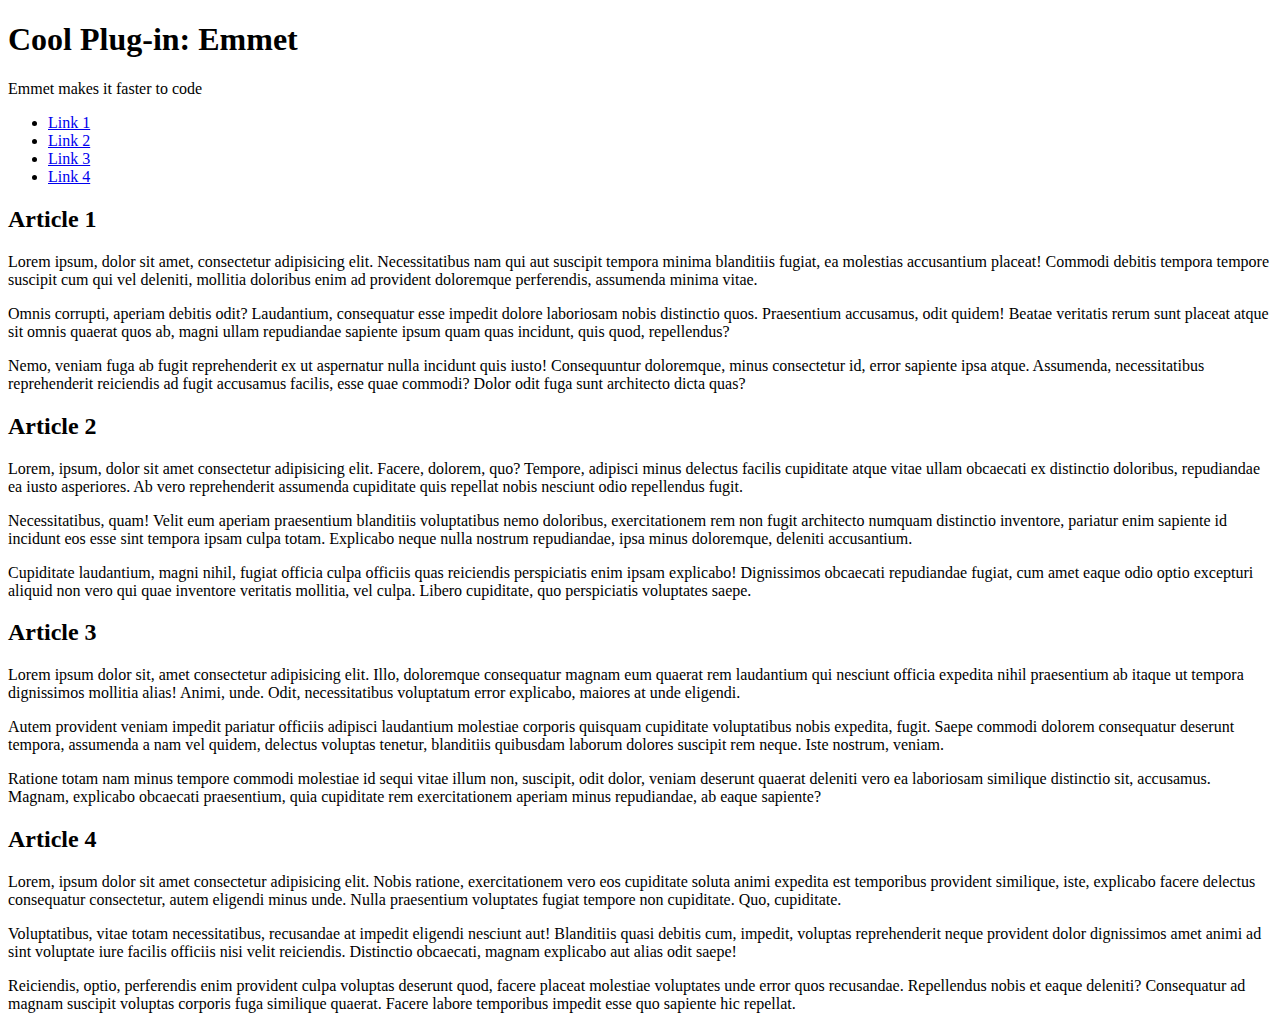
==== zhang.shuang/index.html @ 6b6ef806 "first commit" ====
<!DOCTYPE html>
<html lang="en">
<head>
	<meta charset="UTF-8">
	<meta name="viewport" content="width=device-width, initial-scale=1.0">
	<title>Shuang Zhang Design</title>
</head>
<body>

	<!-- header>h1+p -->
	<header>
		<h1>Cool Plug-in: Emmet</h1>
		<p>Emmet makes it faster to code</p>
	</header>
	
    <!-- nav.nav>ul>li*4>a[href=#article$]>{Link $} -->
    <nav class="nav">
	    <ul>
		    <li><a href="#article1">Link 1</a></li>
		    <li><a href="#article2">Link 2</a></li>
		    <li><a href="#article3">Link 3</a></li>
		    <li><a href="#article4">Link 4</a></li>
		</ul>
    </nav>

    <!-- div.container>article.article#article$*4>h2{Article $}+div.article-body>p*3>lorem40 -->
	<div class="container">
		<article class="article" id="article1">
			<h2>Article 1</h2>
			<div class="article-body">
				<p>Lorem ipsum, dolor sit amet, consectetur adipisicing elit. Necessitatibus nam qui aut suscipit tempora minima blanditiis fugiat, ea molestias accusantium placeat! Commodi debitis tempora tempore suscipit cum qui vel deleniti, mollitia doloribus enim ad provident doloremque perferendis, assumenda minima vitae.</p>
				<p>Omnis corrupti, aperiam debitis odit? Laudantium, consequatur esse impedit dolore laboriosam nobis distinctio quos. Praesentium accusamus, odit quidem! Beatae veritatis rerum sunt placeat atque sit omnis quaerat quos ab, magni ullam repudiandae sapiente ipsum quam quas incidunt, quis quod, repellendus?</p>
				<p>Nemo, veniam fuga ab fugit reprehenderit ex ut aspernatur nulla incidunt quis iusto! Consequuntur doloremque, minus consectetur id, error sapiente ipsa atque. Assumenda, necessitatibus reprehenderit reiciendis ad fugit accusamus facilis, esse quae commodi? Dolor odit fuga sunt architecto dicta quas?</p>
			</div>
		</article>
		<article class="article" id="article2">
			<h2>Article 2</h2>
			<div class="article-body">
				<p>Lorem, ipsum, dolor sit amet consectetur adipisicing elit. Facere, dolorem, quo? Tempore, adipisci minus delectus facilis cupiditate atque vitae ullam obcaecati ex distinctio doloribus, repudiandae ea iusto asperiores. Ab vero reprehenderit assumenda cupiditate quis repellat nobis nesciunt odio repellendus fugit.</p>
				<p>Necessitatibus, quam! Velit eum aperiam praesentium blanditiis voluptatibus nemo doloribus, exercitationem rem non fugit architecto numquam distinctio inventore, pariatur enim sapiente id incidunt eos esse sint tempora ipsam culpa totam. Explicabo neque nulla nostrum repudiandae, ipsa minus doloremque, deleniti accusantium.</p>
				<p>Cupiditate laudantium, magni nihil, fugiat officia culpa officiis quas reiciendis perspiciatis enim ipsam explicabo! Dignissimos obcaecati repudiandae fugiat, cum amet eaque odio optio excepturi aliquid non vero qui quae inventore veritatis mollitia, vel culpa. Libero cupiditate, quo perspiciatis voluptates saepe.</p>
			</div>
		</article>
		<article class="article" id="article3">
			<h2>Article 3</h2>
			<div class="article-body">
				<p>Lorem ipsum dolor sit, amet consectetur adipisicing elit. Illo, doloremque consequatur magnam eum quaerat rem laudantium qui nesciunt officia expedita nihil praesentium ab itaque ut tempora dignissimos mollitia alias! Animi, unde. Odit, necessitatibus voluptatum error explicabo, maiores at unde eligendi.</p>
				<p>Autem provident veniam impedit pariatur officiis adipisci laudantium molestiae corporis quisquam cupiditate voluptatibus nobis expedita, fugit. Saepe commodi dolorem consequatur deserunt tempora, assumenda a nam vel quidem, delectus voluptas tenetur, blanditiis quibusdam laborum dolores suscipit rem neque. Iste nostrum, veniam.</p>
				<p>Ratione totam nam minus tempore commodi molestiae id sequi vitae illum non, suscipit, odit dolor, veniam deserunt quaerat deleniti vero ea laboriosam similique distinctio sit, accusamus. Magnam, explicabo obcaecati praesentium, quia cupiditate rem exercitationem aperiam minus repudiandae, ab eaque sapiente?</p>
			</div>
		</article>
		<article class="article" id="article4">
			<h2>Article 4</h2>
			<div class="article-body">
				<p>Lorem, ipsum dolor sit amet consectetur adipisicing elit. Nobis ratione, exercitationem vero eos cupiditate soluta animi expedita est temporibus provident similique, iste, explicabo facere delectus consequatur consectetur, autem eligendi minus unde. Nulla praesentium voluptates fugiat tempore non cupiditate. Quo, cupiditate.</p>
				<p>Voluptatibus, vitae totam necessitatibus, recusandae at impedit eligendi nesciunt aut! Blanditiis quasi debitis cum, impedit, voluptas reprehenderit neque provident dolor dignissimos amet animi ad sint voluptate iure facilis officiis nisi velit reiciendis. Distinctio obcaecati, magnam explicabo aut alias odit saepe!</p>
				<p>Reiciendis, optio, perferendis enim provident culpa voluptas deserunt quod, facere placeat molestiae voluptates unde error quos recusandae. Repellendus nobis et eaque deleniti? Consequatur ad magnam suscipit voluptas corporis fuga similique quaerat. Facere labore temporibus impedit esse quo sapiente hic repellat.</p>
			</div>
		</article>
	</div>
</body>
</html>
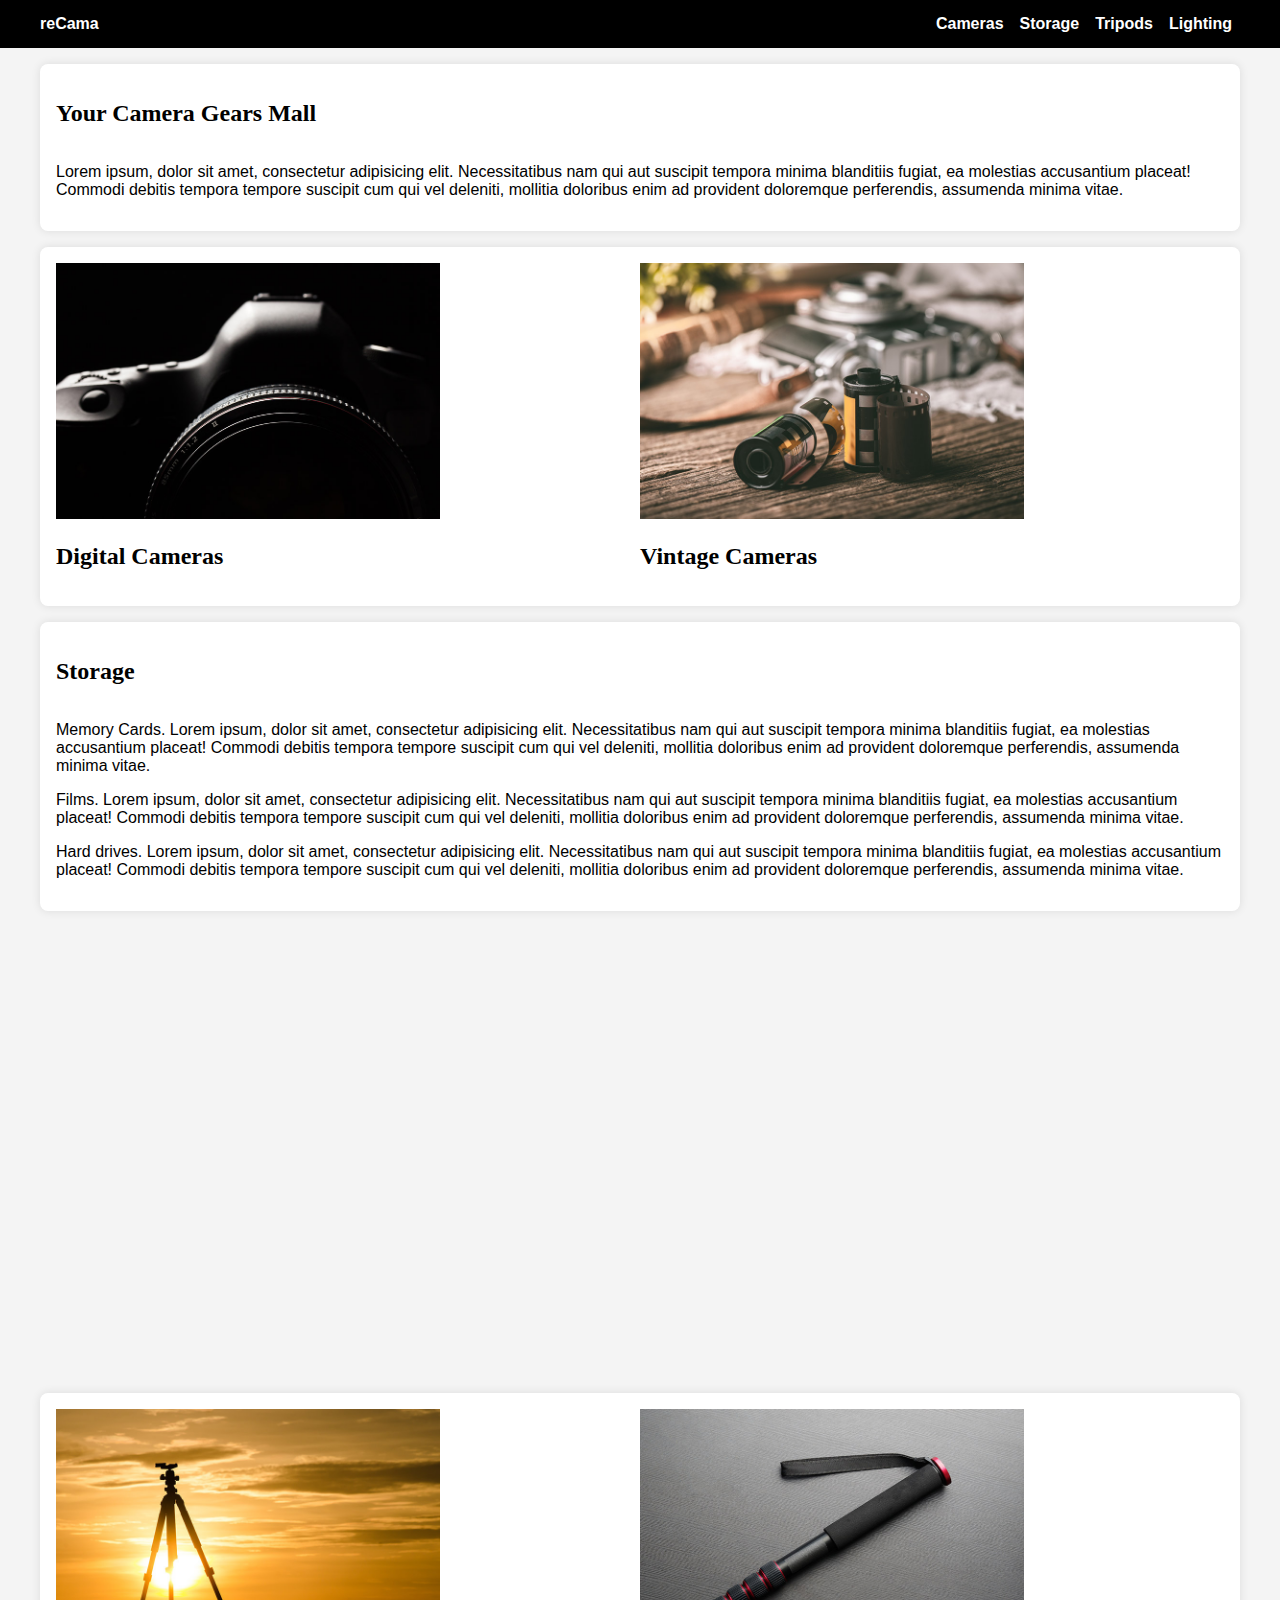
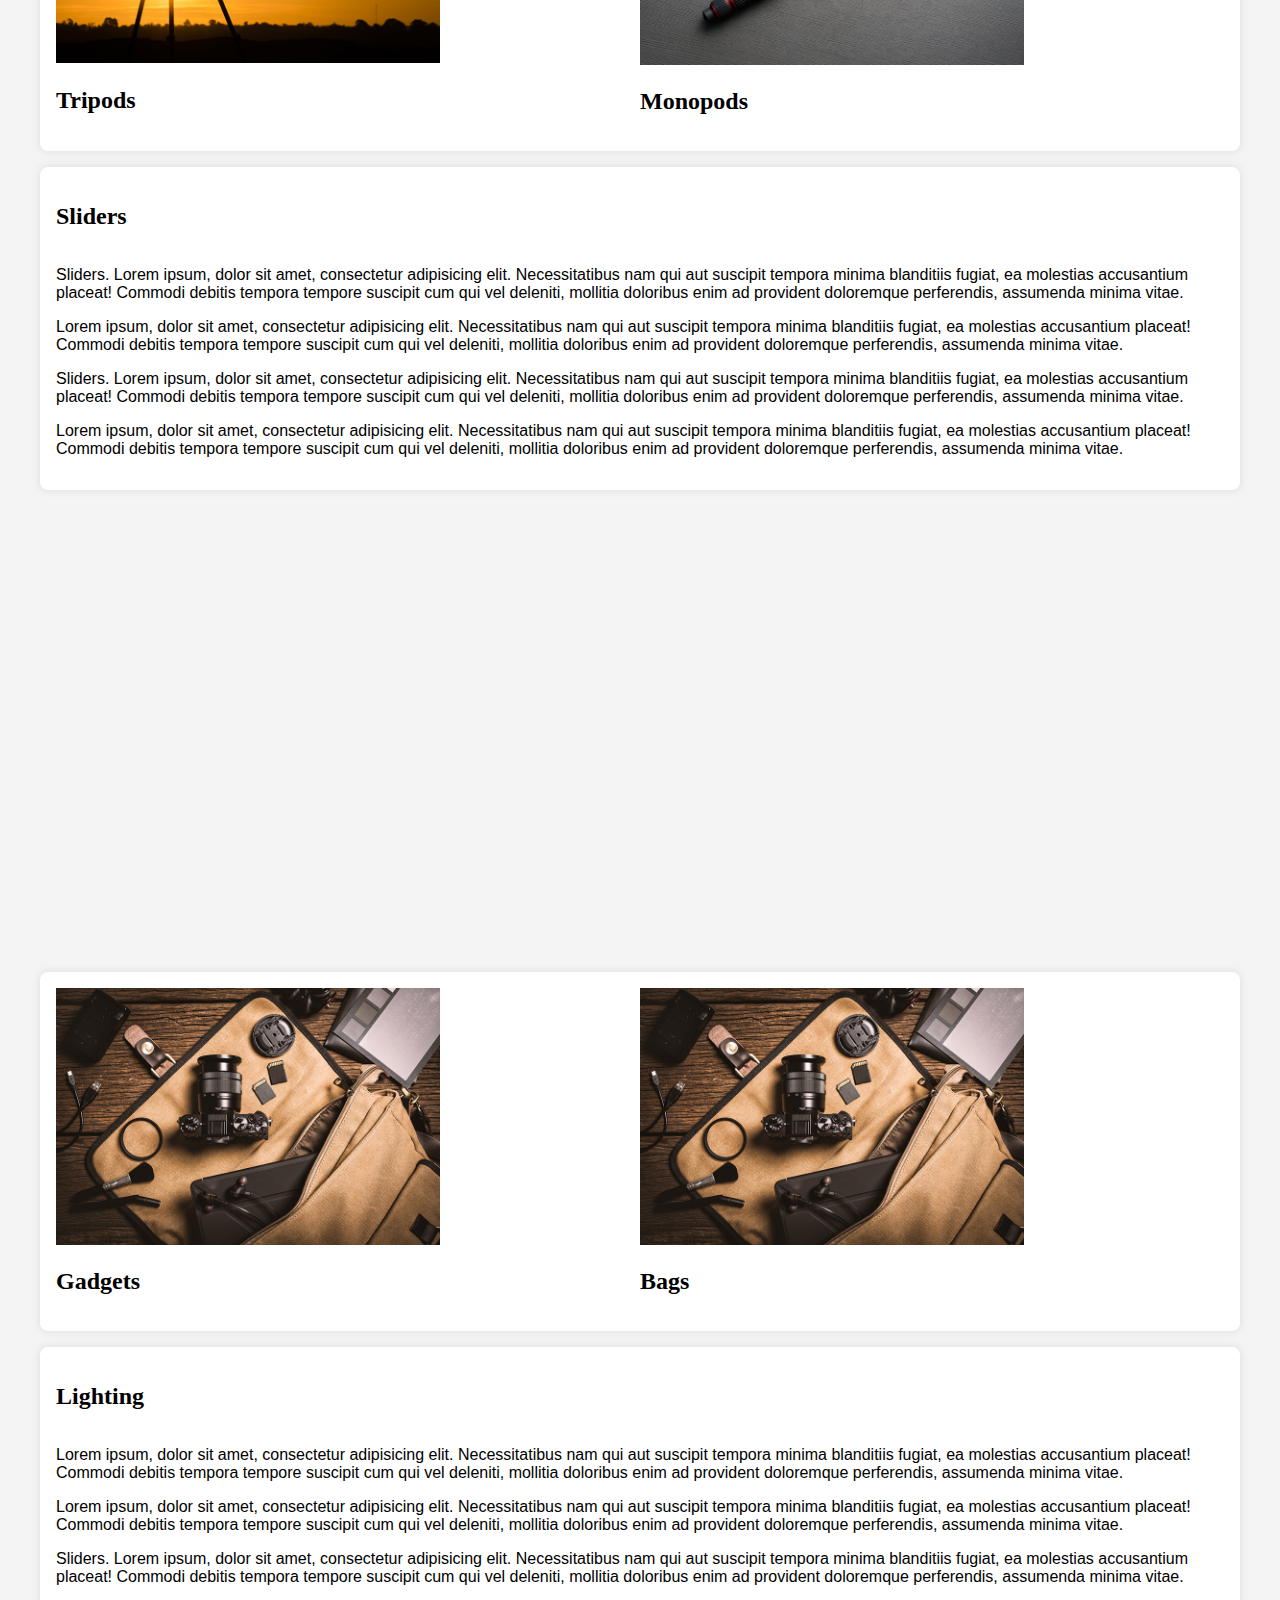
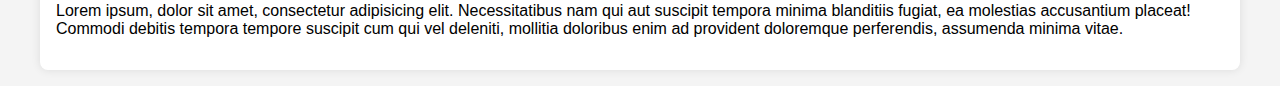
==== commit f5c8ce58: "assignment 02" ====
--- a/zhang.shuang/index.html
+++ b/zhang.shuang/index.html
@@ -3,60 +3,189 @@
 <head>
 	<meta charset="UTF-8">
 	<meta name="viewport" content="width=device-width, initial-scale=1.0">
-	<title>Shuang Zhang Design</title>
+	<title>Shuang's Store Landing</title>
+
+	<link rel="stylesheet" href="lib/css/styleguide.css">
+	<link rel="stylesheet" href="css/storetheme.css">
 </head>
+
 <body>
 
-	<!-- header>h1+p -->
-	<header>
-		<h1>Cool Plug-in: Emmet</h1>
-		<p>Emmet makes it faster to code</p>
+	<header class="navbar">
+		<div class="container display-flex">
+			<div class="flex-none">
+				<h1>reCama</h1>
+			</div>
+			<div class="flex-stretch"></div>
+
+		    <nav class="flex-none nav">
+			    <ul class="container display-flex">
+				    <li><a href="#article1">Cameras</a></li>
+				    <li><a href="#article2">Storage</a></li>
+				    <li><a href="#article4">Tripods</a></li>
+				    <li><a href="#article7">Lighting</a></li>
+				</ul>
+		    </nav>
+		</div>
 	</header>
-	
-    <!-- nav.nav>ul>li*4>a[href=#article$]>{Link $} -->
-    <nav class="nav">
-	    <ul>
-		    <li><a href="#article1">Link 1</a></li>
-		    <li><a href="#article2">Link 2</a></li>
-		    <li><a href="#article3">Link 3</a></li>
-		    <li><a href="#article4">Link 4</a></li>
-		</ul>
-    </nav>
 
-    <!-- div.container>article.article#article$*4>h2{Article $}+div.article-body>p*3>lorem40 -->
 	<div class="container">
-		<article class="article" id="article1">
-			<h2>Article 1</h2>
+		
+		<article class="article card soft" id="article1">
+			<div class="display-flex flex-align-center">
+				<div>
+					<h2>Your Camera Gears Mall</h2>
+				</div>
+				<div class="flex-none">
+					<small></small>
+				</div>
+			</div>
 			<div class="article-body">
 				<p>Lorem ipsum, dolor sit amet, consectetur adipisicing elit. Necessitatibus nam qui aut suscipit tempora minima blanditiis fugiat, ea molestias accusantium placeat! Commodi debitis tempora tempore suscipit cum qui vel deleniti, mollitia doloribus enim ad provident doloremque perferendis, assumenda minima vitae.</p>
-				<p>Omnis corrupti, aperiam debitis odit? Laudantium, consequatur esse impedit dolore laboriosam nobis distinctio quos. Praesentium accusamus, odit quidem! Beatae veritatis rerum sunt placeat atque sit omnis quaerat quos ab, magni ullam repudiandae sapiente ipsum quam quas incidunt, quis quod, repellendus?</p>
-				<p>Nemo, veniam fuga ab fugit reprehenderit ex ut aspernatur nulla incidunt quis iusto! Consequuntur doloremque, minus consectetur id, error sapiente ipsa atque. Assumenda, necessitatibus reprehenderit reiciendis ad fugit accusamus facilis, esse quae commodi? Dolor odit fuga sunt architecto dicta quas?</p>
-			</div>
-		</article>
-		<article class="article" id="article2">
-			<h2>Article 2</h2>
-			<div class="article-body">
-				<p>Lorem, ipsum, dolor sit amet consectetur adipisicing elit. Facere, dolorem, quo? Tempore, adipisci minus delectus facilis cupiditate atque vitae ullam obcaecati ex distinctio doloribus, repudiandae ea iusto asperiores. Ab vero reprehenderit assumenda cupiditate quis repellat nobis nesciunt odio repellendus fugit.</p>
-				<p>Necessitatibus, quam! Velit eum aperiam praesentium blanditiis voluptatibus nemo doloribus, exercitationem rem non fugit architecto numquam distinctio inventore, pariatur enim sapiente id incidunt eos esse sint tempora ipsam culpa totam. Explicabo neque nulla nostrum repudiandae, ipsa minus doloremque, deleniti accusantium.</p>
-				<p>Cupiditate laudantium, magni nihil, fugiat officia culpa officiis quas reiciendis perspiciatis enim ipsam explicabo! Dignissimos obcaecati repudiandae fugiat, cum amet eaque odio optio excepturi aliquid non vero qui quae inventore veritatis mollitia, vel culpa. Libero cupiditate, quo perspiciatis voluptates saepe.</p>
-			</div>
-		</article>
-		<article class="article" id="article3">
-			<h2>Article 3</h2>
-			<div class="article-body">
-				<p>Lorem ipsum dolor sit, amet consectetur adipisicing elit. Illo, doloremque consequatur magnam eum quaerat rem laudantium qui nesciunt officia expedita nihil praesentium ab itaque ut tempora dignissimos mollitia alias! Animi, unde. Odit, necessitatibus voluptatum error explicabo, maiores at unde eligendi.</p>
-				<p>Autem provident veniam impedit pariatur officiis adipisci laudantium molestiae corporis quisquam cupiditate voluptatibus nobis expedita, fugit. Saepe commodi dolorem consequatur deserunt tempora, assumenda a nam vel quidem, delectus voluptas tenetur, blanditiis quibusdam laborum dolores suscipit rem neque. Iste nostrum, veniam.</p>
-				<p>Ratione totam nam minus tempore commodi molestiae id sequi vitae illum non, suscipit, odit dolor, veniam deserunt quaerat deleniti vero ea laboriosam similique distinctio sit, accusamus. Magnam, explicabo obcaecati praesentium, quia cupiditate rem exercitationem aperiam minus repudiandae, ab eaque sapiente?</p>
-			</div>
-		</article>
-		<article class="article" id="article4">
-			<h2>Article 4</h2>
-			<div class="article-body">
-				<p>Lorem, ipsum dolor sit amet consectetur adipisicing elit. Nobis ratione, exercitationem vero eos cupiditate soluta animi expedita est temporibus provident similique, iste, explicabo facere delectus consequatur consectetur, autem eligendi minus unde. Nulla praesentium voluptates fugiat tempore non cupiditate. Quo, cupiditate.</p>
-				<p>Voluptatibus, vitae totam necessitatibus, recusandae at impedit eligendi nesciunt aut! Blanditiis quasi debitis cum, impedit, voluptas reprehenderit neque provident dolor dignissimos amet animi ad sint voluptate iure facilis officiis nisi velit reiciendis. Distinctio obcaecati, magnam explicabo aut alias odit saepe!</p>
-				<p>Reiciendis, optio, perferendis enim provident culpa voluptas deserunt quod, facere placeat molestiae voluptates unde error quos recusandae. Repellendus nobis et eaque deleniti? Consequatur ad magnam suscipit voluptas corporis fuga similique quaerat. Facere labore temporibus impedit esse quo sapiente hic repellat.</p>
 			</div>
 		</article>
 	</div>
+
+	<div class="container">
+
+		<article class="article card soft column" id="article2">
+			<div class="row">
+				<div class="column">
+					<div class="display-flex flex-align-center">
+						<div>
+							<img class="mediumimg" src="img/camera01small.jpg">
+							<h2>Digital Cameras</h2>
+						</div>
+						<div class="flex-none">
+							<small></small>
+						</div>
+					</div>
+				</div>
+
+				<div class="column">
+					<div class="display-flex flex-align-center">
+						<div>
+							<img class="mediumimg" src="img/camera02small.jpg">
+							<h2>Vintage Cameras</h2>
+						</div>
+						<div class="flex-none">
+							<small></small>
+						</div>
+					</div>
+				</div>
+		</article>
+
+
+		<article class="article card soft" id="article3">
+			<div class="display-flex flex-align-center">
+				<div>
+					<h2>Storage</h2>
+				</div>
+			</div>
+			<div class="article-body">
+				<p>Memory Cards. Lorem ipsum, dolor sit amet, consectetur adipisicing elit. Necessitatibus nam qui aut suscipit tempora minima blanditiis fugiat, ea molestias accusantium placeat! Commodi debitis tempora tempore suscipit cum qui vel deleniti, mollitia doloribus enim ad provident doloremque perferendis, assumenda minima vitae.</p>
+				<p>Films. Lorem ipsum, dolor sit amet, consectetur adipisicing elit. Necessitatibus nam qui aut suscipit tempora minima blanditiis fugiat, ea molestias accusantium placeat! Commodi debitis tempora tempore suscipit cum qui vel deleniti, mollitia doloribus enim ad provident doloremque perferendis, assumenda minima vitae.</p>
+				<p>Hard drives. Lorem ipsum, dolor sit amet, consectetur adipisicing elit. Necessitatibus nam qui aut suscipit tempora minima blanditiis fugiat, ea molestias accusantium placeat! Commodi debitis tempora tempore suscipit cum qui vel deleniti, mollitia doloribus enim ad provident doloremque perferendis, assumenda minima vitae.</p>
+			</div>
+		</article>
+	</div>
+
+	<div class="view-window" style="background-image: url('img/50percentoff.jpg')">
+	</div>
+
+	<div class="container">
+
+		<article class="article card soft column" id="article4">
+			<div class="row">
+				<div class="column">
+					<div class="display-flex flex-align-center">
+						<div>
+							<img class="mediumimg" src="img/tripod01small.jpg">
+							<h2>Tripods</h2>
+						</div>
+						<div class="flex-none">
+							<small></small>
+						</div>
+					</div>
+				</div>
+
+				<div class="column">
+					<div class="display-flex flex-align-center">
+						<div>
+							<img class="mediumimg" src="img/monopod01small.jpg">
+							<h2> Monopods</h2>
+						</div>
+						<div class="flex-none">
+							<small></small>
+						</div>
+					</div>
+				</div>
+		</article>
+
+
+		<article class="article card soft" id="article5">
+			<div class="display-flex flex-align-center">
+				<div>
+					<h2>Sliders</h2>
+				</div>
+			</div>
+			<div class="article-body">
+				<p>Sliders. Lorem ipsum, dolor sit amet, consectetur adipisicing elit. Necessitatibus nam qui aut suscipit tempora minima blanditiis fugiat, ea molestias accusantium placeat! Commodi debitis tempora tempore suscipit cum qui vel deleniti, mollitia doloribus enim ad provident doloremque perferendis, assumenda minima vitae.</p>
+				<p>Lorem ipsum, dolor sit amet, consectetur adipisicing elit. Necessitatibus nam qui aut suscipit tempora minima blanditiis fugiat, ea molestias accusantium placeat! Commodi debitis tempora tempore suscipit cum qui vel deleniti, mollitia doloribus enim ad provident doloremque perferendis, assumenda minima vitae.</p>
+				<p>Sliders. Lorem ipsum, dolor sit amet, consectetur adipisicing elit. Necessitatibus nam qui aut suscipit tempora minima blanditiis fugiat, ea molestias accusantium placeat! Commodi debitis tempora tempore suscipit cum qui vel deleniti, mollitia doloribus enim ad provident doloremque perferendis, assumenda minima vitae.</p>
+				<p>Lorem ipsum, dolor sit amet, consectetur adipisicing elit. Necessitatibus nam qui aut suscipit tempora minima blanditiis fugiat, ea molestias accusantium placeat! Commodi debitis tempora tempore suscipit cum qui vel deleniti, mollitia doloribus enim ad provident doloremque perferendis, assumenda minima vitae.</p>
+			</div>
+		</article>
+	</div>
+
+	<div class="view-window" style="background-image: url('img/lens01-logo.jpg')">
+	</div>
+
+		<div class="container">
+
+		<article class="article card soft column" id="article6">
+			<div class="row">
+				<div class="column">
+					<div class="display-flex flex-align-center">
+						<div>
+							<img class="mediumimg" src="img/gadget01small.jpg">
+							<h2>Gadgets</h2>
+						</div>
+						<div class="flex-none">
+							<small></small>
+						</div>
+					</div>
+				</div>
+
+				<div class="column">
+					<div class="display-flex flex-align-center">
+						<div>
+							<img class="mediumimg" src="img/gadget01small.jpg">
+							<h2>Bags</h2>
+						</div>
+						<div class="flex-none">
+							<small></small>
+						</div>
+					</div>
+				</div>
+		</article>
+
+
+		<article class="article card soft" id="article7">
+			<div class="display-flex flex-align-center">
+				<div>
+					<h2>Lighting</h2>
+				</div>
+			</div>
+			<div class="article-body">
+				<p>Lorem ipsum, dolor sit amet, consectetur adipisicing elit. Necessitatibus nam qui aut suscipit tempora minima blanditiis fugiat, ea molestias accusantium placeat! Commodi debitis tempora tempore suscipit cum qui vel deleniti, mollitia doloribus enim ad provident doloremque perferendis, assumenda minima vitae.</p>
+				<p>Lorem ipsum, dolor sit amet, consectetur adipisicing elit. Necessitatibus nam qui aut suscipit tempora minima blanditiis fugiat, ea molestias accusantium placeat! Commodi debitis tempora tempore suscipit cum qui vel deleniti, mollitia doloribus enim ad provident doloremque perferendis, assumenda minima vitae.</p>
+				<p>Sliders. Lorem ipsum, dolor sit amet, consectetur adipisicing elit. Necessitatibus nam qui aut suscipit tempora minima blanditiis fugiat, ea molestias accusantium placeat! Commodi debitis tempora tempore suscipit cum qui vel deleniti, mollitia doloribus enim ad provident doloremque perferendis, assumenda minima vitae.</p>
+				<p>Lorem ipsum, dolor sit amet, consectetur adipisicing elit. Necessitatibus nam qui aut suscipit tempora minima blanditiis fugiat, ea molestias accusantium placeat! Commodi debitis tempora tempore suscipit cum qui vel deleniti, mollitia doloribus enim ad provident doloremque perferendis, assumenda minima vitae.</p>
+			</div>
+		</article>
+	</div>
+
 </body>
+
 </html>--- a/zhang.shuang/lib/css/styleguide.css
+++ b/zhang.shuang/lib/css/styleguide.css
@@ -0,0 +1,157 @@
+/* CSS Reset */
+
+*, *::after, *::before {
+	box-sizing: border-box;
+}
+
+:root {
+	--color-neutral-light:#eee;
+	--color-neutral-medium:#999;
+	--color-neutral-dark:black;
+
+	--color-black:#000;
+	--color-white:#fff;
+
+	--header-height:3rem;
+	--spacing::1rem;
+
+	--font-serif: Georgia, "Times New Roman", serif;
+	--font-sans: Helvetica, Arial, sans-serif;
+}
+
+body {
+	margin: 0;
+	font-size: 100%;
+	font-family: Helvetica, Arial, sans-serif;
+}
+
+h1,
+h2,
+h3,
+h4,
+h5,
+h6 {
+	font-family: var(--font-serif);
+}
+
+a {
+	color: inherit;
+	font-weight: bold;
+	text-decoration:none;
+}
+
+a:hover {
+	text-decoration: underline;
+}
+
+
+/* LAYOUT CLASSES */
+
+.container {
+	max-width: 1200px;
+	margin-right: auto;
+	margin-left: auto;
+}
+
+.display-flex {display: flex;}
+.display-inline-flex {display: inline-flex;}
+.display-block {display: block;}
+.display-inline-block {display: inline-block;}
+
+.flex-stretch { flex: 1 1 auto; }
+.flex-none { flex: none; }
+
+.flex-align-center { align-items:center; }
+.felx-justify-center { justify-content:center; }
+
+
+/* COMPONENT CLASSES */
+
+.nav ul {
+	list-style-type: none;
+	margin-top: 0;
+	margin-bottom: 0;
+	padding-left: 0;
+}
+
+.navbar {
+	background-color: var(--color-neutral-dark);
+	color: var(--color-white);
+	line-height: var(--header-height);
+
+}
+
+.navbar h1 {
+	font-size: 1em;
+	margin: 0;
+	font-family: var(--font-sans);
+}
+
+.navbar a {
+	padding: 0 0.5em;
+}
+
+
+
+/* Card */
+
+.card {
+	background-color: var(--color-white);
+	box-shadow: 0 0 10px rgba(0,0,0,0.1);
+	margin-top: 1em;
+	margin-bottom: 1em;
+	padding: 1em;
+
+	overflow: hidden;
+	position: relative;
+}
+
+.card.soft {
+	border-radius: 0.5em;
+	box-shadow: 0 0 10px rgba(0, 0, 0, 0.1);
+}
+
+.card.hard {
+	border-radius: 0.3em;
+	border: 1px solid var(--color-neutral-medium);
+}
+
+.card.dark {
+	background-color: var(--color-neutral-dark);
+	color: var(--color-neutral-light);
+}
+
+.card.medium {
+	background-color: var(--color-neutral-medium);
+}
+
+.card.flat {
+	padding: 0;
+}
+
+.cardimage {
+	padding: auto;
+	padding-top: 2em;
+}
+
+.row {
+  display: flex;
+}
+
+.column {
+  flex: 50%;
+}
+
+
+/* VIEWWINDOW COMPONENT */
+
+
+.view-window {
+	height: 50vh;
+	position: relative;
+	overflow: hidden;
+	background-size: cover;
+	background-position: center;
+	background-attachment: fixed;
+
+}--- a/zhang.shuang/css/storetheme.css
+++ b/zhang.shuang/css/storetheme.css
@@ -0,0 +1,14 @@
+
+:root {
+	--color-offwhite: #f4f4f4;
+
+}
+
+body {
+	background-color: var(--color-offwhite);
+
+}
+
+.mediumimg {
+	max-width: 30vw;
+}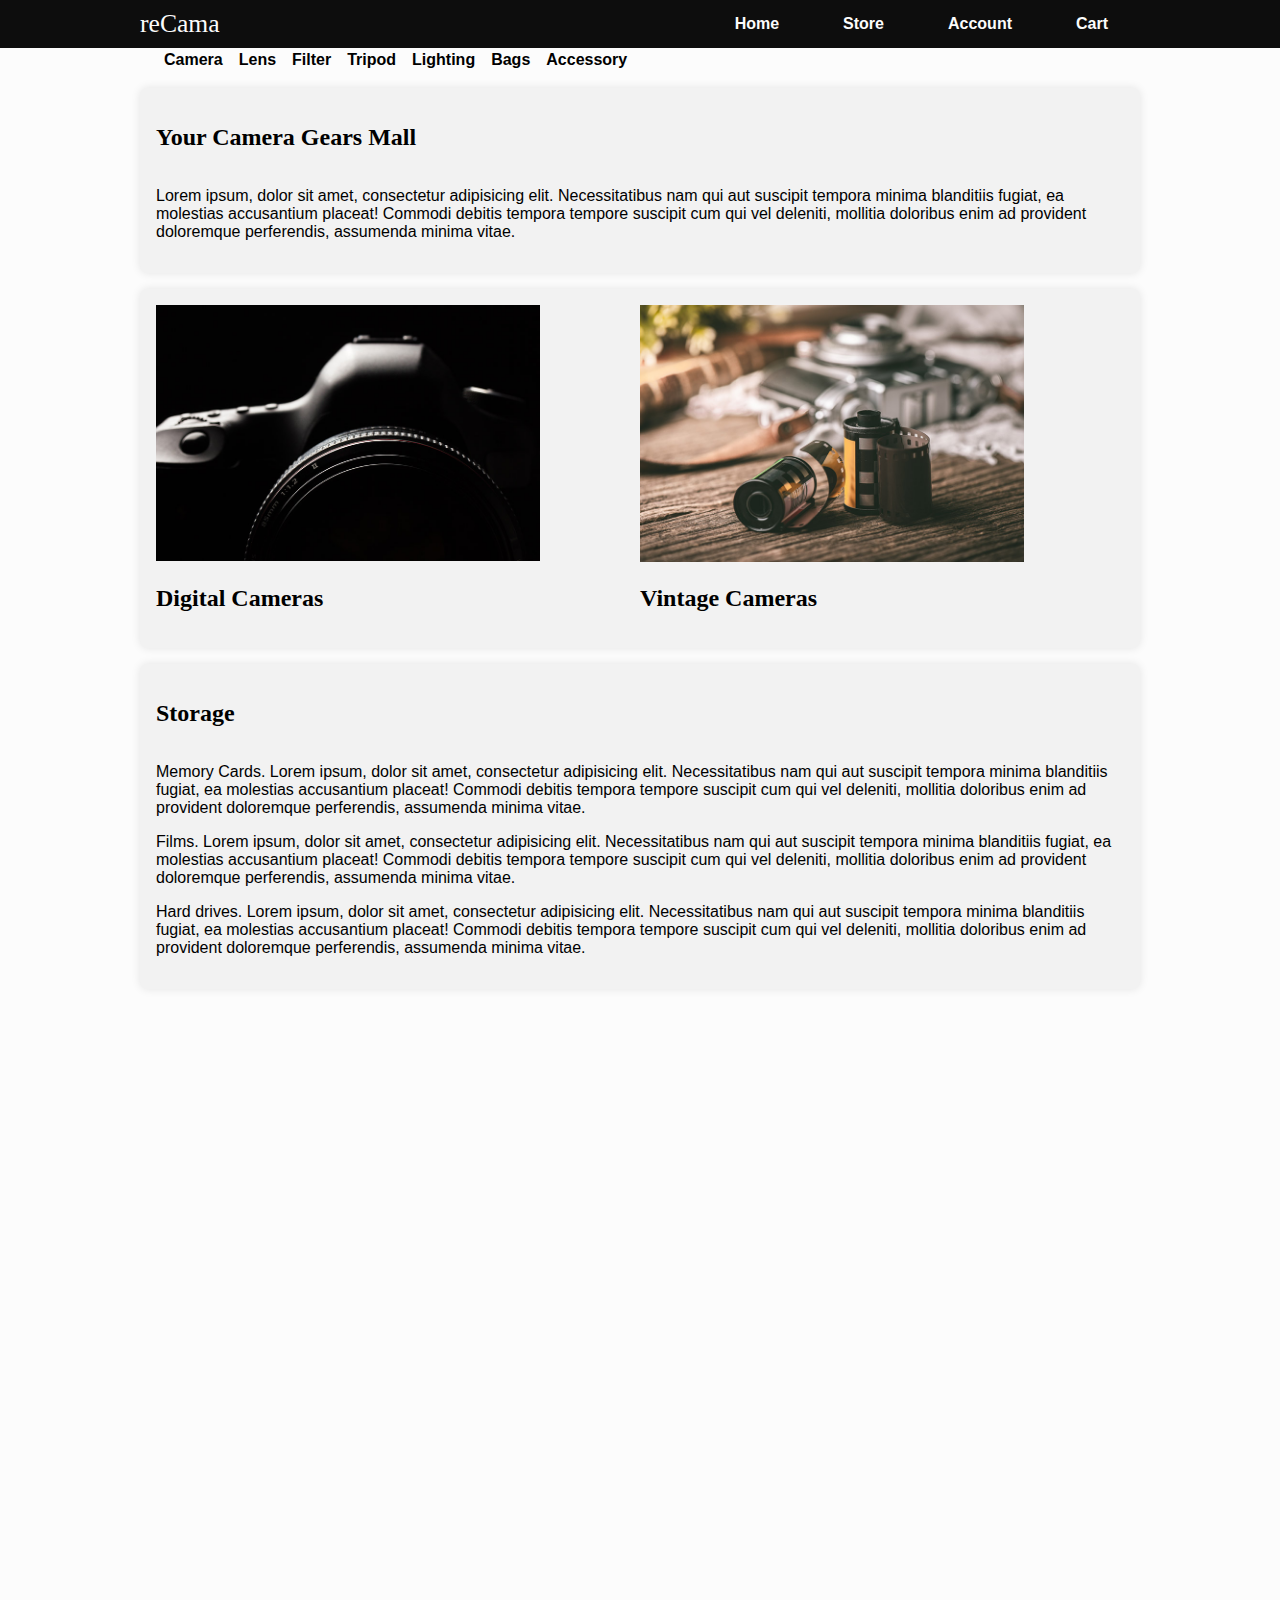
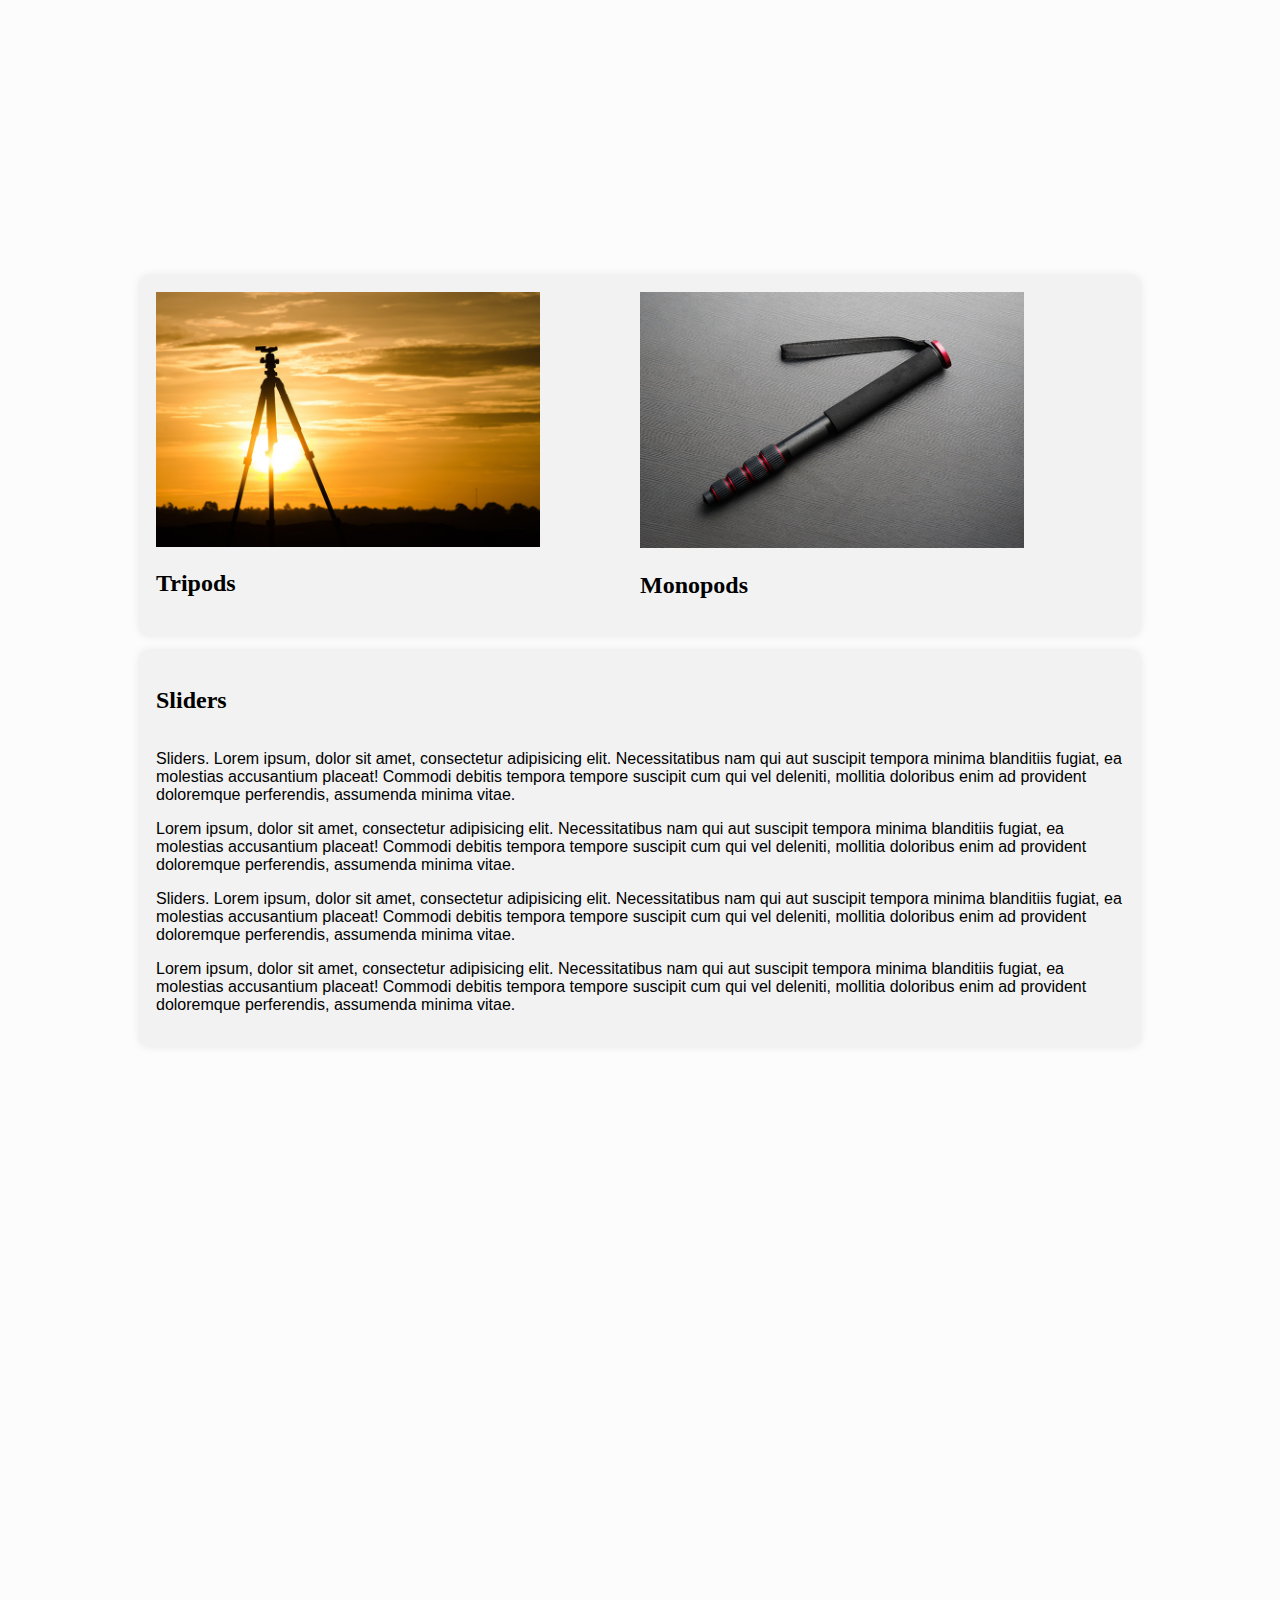
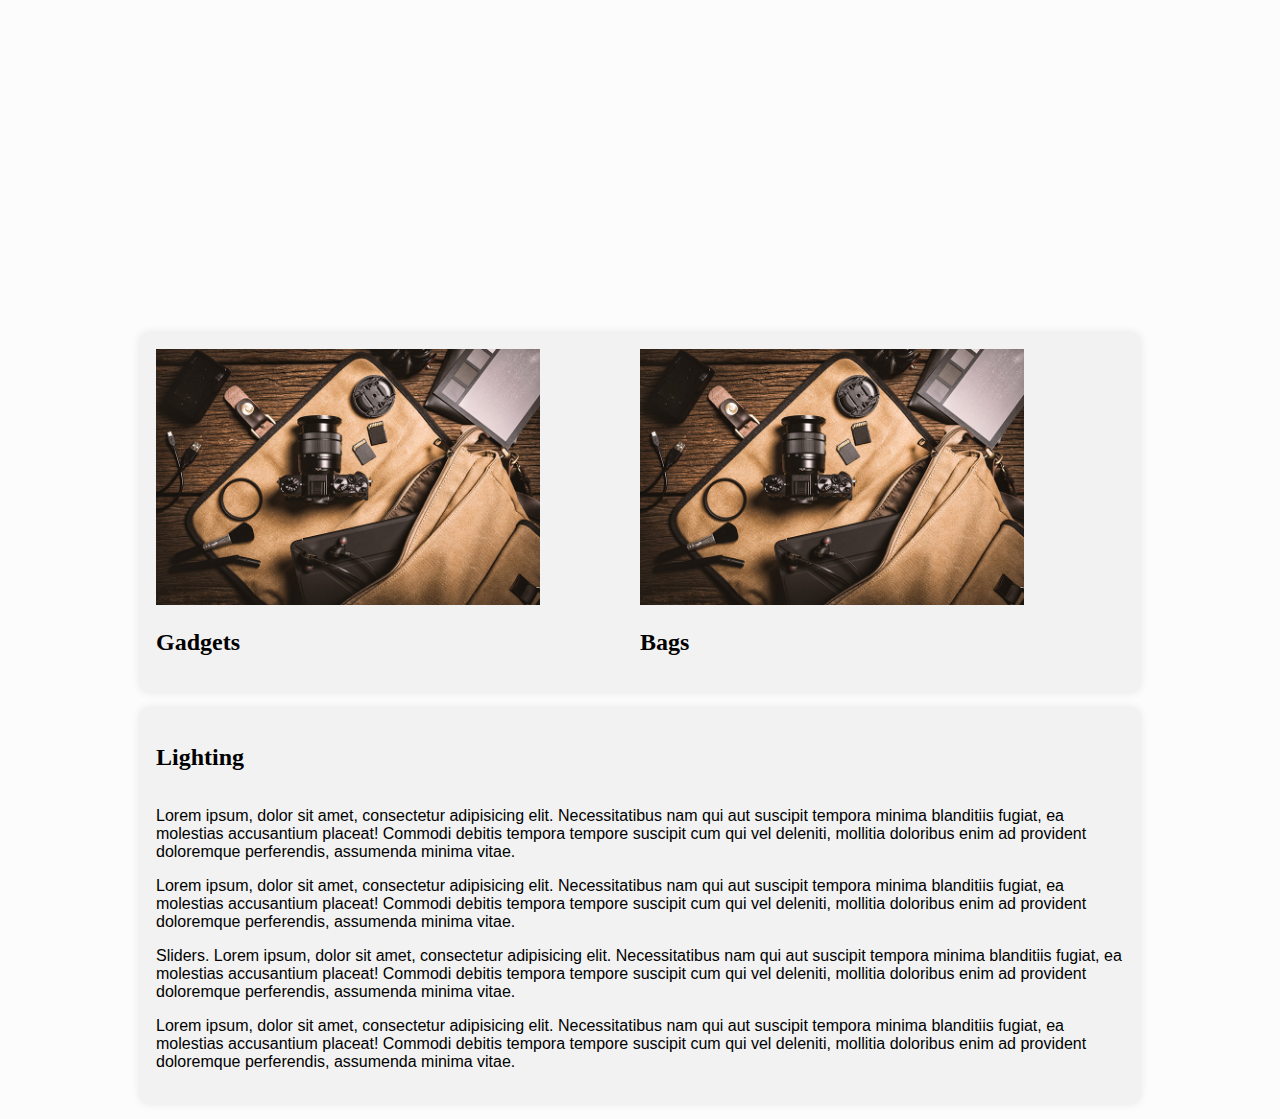
==== commit db3f03c9: "M10 Learn and Practice" ====
--- a/zhang.shuang/index.html
+++ b/zhang.shuang/index.html
@@ -3,30 +3,47 @@
 <head>
 	<meta charset="UTF-8">
 	<meta name="viewport" content="width=device-width, initial-scale=1.0">
-	<title>Shuang's Store Landing</title>
+	<title>SZ HTML Landing</title>
 
 	<link rel="stylesheet" href="lib/css/styleguide.css">
+	<link rel="stylesheet" href="lib/css/gridsystem.css">
 	<link rel="stylesheet" href="css/storetheme.css">
 </head>
 
 <body>
 
-	<header class="navbar">
+	<header>
+		<div class="navbar">
+			<div class="container display-flex">
+				<div class="flex-none">
+					<h1>reCama</h1>
+				</div>
+				<div class="flex-stretch"></div>
+
+			    <nav class="flex-none nav">
+				    <ul class="container display-flex">
+					    <li><a href="#">Home</a></li>
+					    <li><a href="#">Store</a></li>
+					    <li><a href="#">Account</a></li>
+					    <li><a href="#">Cart</a></li>
+					</ul>
+			    </nav>
+			</div>
+		</div>
 		<div class="container display-flex">
-			<div class="flex-none">
-				<h1>reCama</h1>
-			</div>
-			<div class="flex-stretch"></div>
-
-		    <nav class="flex-none nav">
+			<nav class="flexjustify nav">
 			    <ul class="container display-flex">
-				    <li><a href="#article1">Cameras</a></li>
-				    <li><a href="#article2">Storage</a></li>
-				    <li><a href="#article4">Tripods</a></li>
+				    <li><a href="#article1">Camera</a></li>
+				    <li><a href="#article2">Lens</a></li>
+				    <li><a href="#article4">Filter</a></li>
+				    <li><a href="#article4">Tripod</a></li>
 				    <li><a href="#article7">Lighting</a></li>
+				    <li><a href="#article7">Bags</a></li>
+				    <li><a href="#article7">Accessory</a></li>
 				</ul>
 		    </nav>
 		</div>
+
 	</header>
 
 	<div class="container">
@@ -90,7 +107,7 @@
 		</article>
 	</div>
 
-	<div class="view-window" style="background-image: url('img/50percentoff.jpg')">
+	<div class="view-window" style="background-image: url('img/camera03.jpeg')">
 	</div>
 
 	<div class="container">
--- a/zhang.shuang/lib/css/styleguide.css
+++ b/zhang.shuang/lib/css/styleguide.css
@@ -1,28 +1,56 @@
-/* CSS Reset */
-
+/* CSS RESET */
 *, *::after, *::before {
 	box-sizing: border-box;
 }
 
 :root {
-	--color-neutral-light:#eee;
-	--color-neutral-medium:#999;
-	--color-neutral-dark:black;
-
-	--color-black:#000;
-	--color-white:#fff;
-
-	--header-height:3rem;
+	--color-white: #FCFCFC;
+	--color-black: #0D0D0D;
+
+	--color-neutral-light: #F2F2F2;
+	--color-neutral-medium: #D3D3D3;
+	--color-neutral-dark: #8C8C8C;
+
+	--color-main-light: #A4D8FF;
+	--color-main-medium: #2997FF;
+  --color-main-dark: #005BB5;
+
+	--color-secondary-light: #FFE5B4;
+	--color-secondary-medium: #FFD700;
+	--color-secondary-dark: #D6A700;
+
+	--color-accent-light: #FFB3B3;
+	--color-accent-medium: #D32F2F;
+	--color-accent-dark: #A00000;
+
+	--header-height: 3rem;
 	--spacing::1rem;
 
-	--font-serif: Georgia, "Times New Roman", serif;
-	--font-sans: Helvetica, Arial, sans-serif;
+	--font-serif: Didot, Georgia, serif;
+	--font-sans: "Proxima Nova", Arial, sans-serif;
 }
 
 body {
 	margin: 0;
 	font-size: 100%;
 	font-family: Helvetica, Arial, sans-serif;
+}
+
+header {
+/*	position: fixed;*/
+	top: 0;
+	padding-top: 0;
+	width: 100%;
+/*  z-index: 1000;*/
+}
+
+header. nav {
+	text-align: end;
+}
+
+main {
+	background-color: var(--color-neutral-light);
+	padding: 5em 0;
 }
 
 h1,
@@ -45,10 +73,11 @@
 }
 
 
+
 /* LAYOUT CLASSES */
 
 .container {
-	max-width: 1200px;
+	max-width: 1000px;
 	margin-right: auto;
 	margin-left: auto;
 }
@@ -62,41 +91,229 @@
 .flex-none { flex: none; }
 
 .flex-align-center { align-items:center; }
-.felx-justify-center { justify-content:center; }
-
+.flex-justify-center { justify-content:center; }
+
+
+
+/* SMALL CLASSES */
+
+.media-image {
+	max-width: 100%;
+	vertical-align: text-bottom;
+}
+
+.hidden {
+	display: none;
+}
+
+
+
+/* TYPOGRAPHY CLASSES */
+
+.text-color-1 {
+	color: var(--color-white);
+}
+
+.text-color-2 {
+	color: var(--color-black);
+}
+
+.text-color-3 {
+	color: var(--color-neutral-light);
+}
+
+.text-color-4 {
+	color: var(--color-neutral-medium);
+}
+
+.text-color-5 {
+	color: var(--color-neutral-dark);
+}
+
+.text-color-6 {
+	color: var(--color-main-light);
+}
+
+.text-color-7 {
+	color: var(--color-main-medium);
+}
+
+.text-color-8 {
+	color: var(--color-main-dark);
+}
+
+.text-color-9 {
+	color: var(--color-secondary-light);
+}
+
+.text-color-10 {
+	color: var(--color-secondary-medium);
+}
+
+.text-color-11 {
+	color: var(--color-secondary-dark);
+}
+
+.text-color-12 {
+	color: var(--color-accent-light);
+}
+
+.text-color-13 {
+	color: var(--color-accent-medium);
+}
+
+.text-color-14 {
+	color: var(--color-accent-dark);
+}
+
+.indent-1 {
+	padding-left: 1.25em;
+}
+
+.leading-1 {
+	inline-height: 120%;
+}
+
+.kerning-1 {
+	letter-spacing: -0.6px;
+}
 
 /* COMPONENT CLASSES */
-
 .nav ul {
 	list-style-type: none;
 	margin-top: 0;
 	margin-bottom: 0;
-	padding-left: 0;
-}
+	padding-left: 1em;
+
+}
+
+.nav a {
+	display: block;
+	padding: 0.2em 0.5em;
+}
+
+.nav a:hover {
+	background-color: var(--color-white);
+	color: var(--color-main-medium);
+	text-decoration: none;
+	font-size: 9.99;
+}
+
+.nav .active a {
+	background-color: var(--color-neutral-light);
+	color: var(--color-main-medium);
+}
+
+.nav-material ul,
+.nav-crumbs ul,
+.nav-pills ul,
+.nav-stretch ul,
+.nav-flex ul {
+	display: flex;
+}
+
+.nav-material li,
+.nav-stretch li {
+	flex:1 1 auto;
+	text-align: center;
+}
+
+.nav-pills a {
+	border-radius: 2em;
+	padding: 0.5em 1em;
+}
+
+.nav-crumbs a {
+	display: inline-block;
+}
+
+.nav-crumbs .active a,
+.nav-crumbs a:hover {
+	background-color: transparent;
+	color: var(--color-main-medium);
+	text-decoration: underline;
+}
+
+.nav-crumbs li:not(:first-child)::before {
+	content: '>';
+}
+
+.nav-material a {
+	padding: 0.5em 1em;
+	position: relative;
+}
+
+.nav-material .active a:{
+	background-color: transparent;
+	color: inherit;
+}
+
+.nav-material a:hover {
+	background-color: var(--color-neutral-light);
+	color: var(--color-main-medium);
+}
+
+.nav-material a::after{
+	content: '';
+	position: absolute;
+	bottom: 0;
+	left: 0;
+	width: 100%;
+	height: 0;
+	background-color: var(--color-main-medium);
+	transition: all 0.3s;
+}
+
+.nav-material .active a::after{
+	height: 4px;
+}
+
 
 .navbar {
-	background-color: var(--color-neutral-dark);
+	background-color: var(--color-black);
 	color: var(--color-white);
 	line-height: var(--header-height);
-
 }
 
 .navbar h1 {
+	font-size: 1.6em;
+	margin: 0;
+	font-family: var(--font-serif);
+	font-weight: 300;
+}
+
+.navbar h2 {
 	font-size: 1em;
 	margin: 0;
 	font-family: var(--font-sans);
 }
 
 .navbar a {
-	padding: 0 0.5em;
-}
-
-
-
-/* Card */
+	padding: 0 2em;
+}
+
+footer{
+	background-color: var(--color-black);
+	color: var(--color-white);
+
+	bottom: 0;
+	text-align: center;
+	display: flex;
+	flex-direction: row;
+	justify-content: center;
+	margin-top: 4em;
+	padding: 0.6em;
+}
+
+/*footer a {
+	padding: 1em;
+}
+*/
+
+/* CARDS */
 
 .card {
-	background-color: var(--color-white);
+	background-color: var(--color-neutral-light);
 	box-shadow: 0 0 10px rgba(0,0,0,0.1);
 	margin-top: 1em;
 	margin-bottom: 1em;
@@ -106,6 +323,10 @@
 	position: relative;
 }
 
+.card.flat {
+	padding: 0;
+}
+
 .card.soft {
 	border-radius: 0.5em;
 	box-shadow: 0 0 10px rgba(0, 0, 0, 0.1);
@@ -116,17 +337,149 @@
 	border: 1px solid var(--color-neutral-medium);
 }
 
-.card.dark {
+.card.bg-white {
+	background-color: var(--color-white);
+	border-radius: 0.3em;
+}
+
+.card.bg-black {
+	background-color: var(--color-black);
+	color: var(--color-white);
+	border-radius: 0.3em;
+}
+
+.card.bg-neu-light {
+	background-color: var(--color-neutral-light);
+	border-radius: 0.3em;
+}
+
+.card.bg-neu-medium {
+	background-color: var(--color-neutral-medium);
+	border-radius: 0.3em;
+}
+
+.card.bg-neu-dark {
 	background-color: var(--color-neutral-dark);
-	color: var(--color-neutral-light);
-}
-
-.card.medium {
-	background-color: var(--color-neutral-medium);
-}
-
-.card.flat {
-	padding: 0;
+	color: var(--color-white);
+	border-radius: 0.3em;
+}
+
+.card.bg-main-light {
+	background-color: var(--color-main-light);
+	border-radius: 0.3em;
+}
+
+.card.bg-main-medium {
+	background-color: var(--color-main-medium);
+	border-radius: 0.3em;
+}
+
+.card.bg-main-dark {
+	background-color: var(--color-main-dark);
+	color: var(--color-white);
+	border-radius: 0.3em;
+}
+
+.card.bg-sec-light {
+	background-color: var(--color-secondary-light);
+	border-radius: 0.3em;
+}
+
+.card.bg-sec-medium {
+	background-color: var(--color-secondary-medium);
+	border-radius: 0.3em;
+}
+
+.card.bg-sec-dark {
+	background-color: var(--color-secondary-dark);
+	color: var(--color-white);
+	border-radius: 0.3em;
+}
+
+.card.bg-acc-light {
+	background-color: var(--color-accent-light);
+	border-radius: 0.3em;
+}
+
+.card.bg-acc-medium {
+	background-color: var(--color-accent-medium);
+	border-radius: 0.3em;
+}
+
+.card.bg-acc-dark {
+	background-color: var(--color-accent-dark);
+	color: var(--color-white);
+	border-radius: 0.3em;
+}
+
+.card.bd-white {
+	border: 1px solid var(--color-white);
+	border-radius: 0.3em;
+}
+
+.card.bd-black {
+	border: 1px solid var(--color-black);
+	border-radius: 0.3em;
+}
+
+.card.bd-neu-light {
+	border: 1px solid var(--color-neutral-light);
+	border-radius: 0.3em;
+}
+
+.card.bd-neu-medium {
+	border: 1px solid var(--color-neutral-medium);
+	border-radius: 0.3em;
+}
+
+.card.bd-neu-dark {
+	border: 1px solid var(--color-neutral-dark);
+	border-radius: 0.3em;
+}
+
+.card.bd-main-light {
+	border: 1px solid var(--color-main-light);
+	border-radius: 0.3em;
+}
+
+.card.bd-main-medium {
+	border: 1px solid var(--color-main-medium);
+	border-radius: 0.3em;
+}
+
+.card.bd-main-dark {
+	border: 1px solid var(--color-main-dark);
+	border-radius: 0.3em;
+}
+
+.card.bd-sec-light {
+	border: 1px solid var(--color-secondary-light);
+	border-radius: 0.3em;
+}
+
+.card.bd-sec-medium {
+	border: 1px solid var(--color-secondary-medium);
+	border-radius: 0.3em;
+}
+
+.card.bd-sec-dark {
+	border: 1px solid var(--color-secondary-dark);
+	border-radius: 0.3em;
+}
+
+.card.bd-acc-light {
+	border: 1px solid var(--color-accent-light);
+	border-radius: 0.3em;
+}
+
+.card.bd-acc-medium {
+	border: 1px solid var(--color-accent-medium);
+	border-radius: 0.3em;
+}
+
+.card.bd-acc-dark {
+	border: 1px solid var(--color-accent-dark);
+	border-radius: 0.3em;
 }
 
 .cardimage {
@@ -143,15 +496,194 @@
 }
 
 
+
 /* VIEWWINDOW COMPONENT */
 
-
 .view-window {
-	height: 50vh;
+	height: 95vh;
 	position: relative;
 	overflow: hidden;
 	background-size: cover;
 	background-position: center;
 	background-attachment: fixed;
-
-}+}
+
+
+
+/* TABLES */
+.table {
+	width: 100%;
+	border-collapse: collapse;
+}
+
+.table th,
+.table td {
+	text-align: left;
+	padding:0.2em 0.5em;
+}
+
+.table.table-striped tbody tr:nth-child(odd) {
+	background-color: var(--color-neutral-medium);
+}
+
+.table.table-lined.table-all th:not(:first-child),
+.table.table-lined.table-all td:not(:first-child),
+.table.table-lined.table-vertical th:not(:first-child),
+.table.table-lined.table-vertical td:not(:first-child) {
+	border-left: 1px solid var(--color-neutral-dark);
+}
+
+.table.table-lined.table-all tbody tr,
+.table.table-lined.table-horizontal tbody tr{
+	border-top: 1px solid var(--color-neutral-dark);
+}
+
+.table.table-lined.table-all,
+.table.table-lined.table-border {
+	border: 1px solid var(--color-neutral-dark);
+}
+
+
+
+/* FIGURES */
+.figure {
+	margin: 0;
+	background-color: var(--color-white);
+}
+
+.figure img {
+	width: 100%;
+	vertical-align: text-bottom;
+}
+.figure figcaption {
+	padding: 1em;
+}
+
+
+
+/* FORMS */
+
+.form-control {
+	margin: 1em 0;
+}
+
+.form-select>select,
+.hotdog,
+.hotdog input,
+.form-button,
+.form-input,
+.form-item {
+	display: inline-block;
+	background-color: transparent;
+	border-width: 0;
+	font: inherit;
+	-webkit-appeatance: none;
+	/* color: var(--color-white); */
+	width: 100%;
+	height: 2rem;
+	outline: 0;
+}
+
+.form-input {
+	border-bottom: 1px solid var(--color-neutral-dark);
+	padding: 0em 0em;
+}
+
+.form-input:focus {
+	border-bottom-color: var(--color-main-dark);
+}
+
+.form-label {
+	font-size: 0.9em;
+	color: var(--color-neutral-medium);
+	display: block;
+	width: 100%;
+}
+
+.form-button {
+	background-color: var(--color-neutral-dark);
+	color: var(--color-white);
+	padding: 0.5em 1em;
+	border: 1px solid var(--color-white);
+	border-radius: 0.3em;
+	cursor: pointer;
+	text-align: center;
+}
+
+.form-button:hover {
+	text-decoration: none;
+	background-color: var(--color-white);
+	color: var(--color-main-medium);
+	border: 1px solid var(--color-white);
+/*	transform: scale(1.05)*/
+}
+
+.form-button:active {
+	background-color: var(--color-white);
+
+}
+
+.hotdog {
+	background-color: var(--color-neutral-light);
+	color: var(--color-black);
+	border-radius: 2em;
+	border: 1px solid var(--color-neutral-medium);
+	padding: 0.5em 1.5em;
+	display: flex;
+}
+
+.hotdog input {
+	border-width: 0;
+}
+
+.hotdog.dark {
+	background-color: var(--color-neutral-dark);
+	color: var(--color-neutral-light);
+}
+
+.hotdog.light {
+	background-color: var(--color-white);
+	color: var(--color-black);
+}
+
+
+
+.form-select>select {
+	padding: 0.5em 1em;
+	background-color: var(--color-neutral-light);
+	border-radius: 0.3em;
+	cursor: pointer;
+}
+
+.form-select {
+	position: relative;
+}
+
+
+/* TOGGLE */
+.toggle label {
+	font-size: 1.3em;
+	display: inline-block;
+	width: 2em;
+	height: 1em;
+	border: 0.08em solid var(--color-neutral-medium);
+	background-color: var(--color-neutral-light); /* Capsule Inside BG Color */
+	border-radius: 1em;
+	position: relative;
+}
+
+.toggle label::after {
+	content: '';
+	display: inline-block;
+	width: 0.9em;
+	height: 0.9em;
+	border-radius: 1em;
+	position: absolute;
+	background-color: var(--color-neutral-dark); /* Circle BG Color Unchecked*/
+	transition: all 0.3s;
+}
+
+.toggle input:checked + label::after {
+	transform: translateX(1em);
+	background-color: var(--color-main-light); /* Circle BG Color Checked*/
+}
--- a/zhang.shuang/lib/css/gridsystem.css
+++ b/zhang.shuang/lib/css/gridsystem.css
@@ -0,0 +1,125 @@
+.grid {
+	display:grid;
+	grid-template-columns: repeat(12, 1fr);
+}
+
+.grid.ten {
+	grid-template-columns: repeat(10, 1fr);
+}
+
+.grid.gap {
+	--grid-gap:1em;
+	grid-gap:var(--grid-gap);
+	gap:var(--grid-gap);
+}
+
+
+/* Extra Small */
+@media (min-width:0) { 
+	.gap.xs-large {--grid-gap:2em;}
+	.gap.xs-medium {--grid-gap:1em;}
+	.gap.xs-small {--grid-gap:0.5em;}
+
+	.col-xs-0 { display:none; }
+	.col-xs-1 { grid-column: span 1; }
+	.col-xs-2 { grid-column: span 2; }
+	.col-xs-3 { grid-column: span 3; }
+	.col-xs-4 { grid-column: span 4; }
+	.col-xs-5 { grid-column: span 5; }
+	.col-xs-6 { grid-column: span 6; }
+	.col-xs-7 { grid-column: span 7; }
+	.col-xs-8 { grid-column: span 8; }
+	.col-xs-9 { grid-column: span 9; }
+	.col-xs-10 { grid-column: span 10; }
+	.col-xs-11 { grid-column: span 11; }
+	.col-xs-12 { grid-column: span 12; }
+ }
+
+ /* Small */
+@media (min-width:380px) { 
+	.gap.sm-large {--grid-gap:2em;}
+	.gap.sm-medium {--grid-gap:1em;}
+	.gap.sm-small {--grid-gap:0.5em;}
+
+	.col-sm-0 { display:none; }
+	.col-sm-1 { grid-column: span 1; }
+	.col-sm-2 { grid-column: span 2; }
+	.col-sm-3 { grid-column: span 3; }
+	.col-sm-4 { grid-column: span 4; }
+	.col-sm-5 { grid-column: span 5; }
+	.col-sm-6 { grid-column: span 6; }
+	.col-sm-7 { grid-column: span 7; }
+	.col-sm-8 { grid-column: span 8; }
+	.col-sm-9 { grid-column: span 9; }
+	.col-sm-10 { grid-column: span 10; }
+	.col-sm-11 { grid-column: span 11; }
+	.col-sm-12 { grid-column: span 12; }
+ }
+
+ /* Medium */
+@media (min-width:550px) { 
+	.gap.md-large {--grid-gap:2em;}
+	.gap.md-medium {--grid-gap:1em;}
+	.gap.md-small {--grid-gap:0.5em;}
+
+	.col-md-0 { display:none; }
+	.col-md-1 { grid-column: span 1; }
+	.col-md-2 { grid-column: span 2; }
+	.col-md-3 { grid-column: span 3; }
+	.col-md-4 { grid-column: span 4; }
+	.col-md-5 { grid-column: span 5; }
+	.col-md-6 { grid-column: span 6; }
+	.col-md-7 { grid-column: span 7; }
+	.col-md-8 { grid-column: span 8; }
+	.col-md-9 { grid-column: span 9; }
+	.col-md-10 { grid-column: span 10; }
+	.col-md-11 { grid-column: span 11; }
+	.col-md-12 { grid-column: span 12; }
+ }
+
+ /* Large */
+@media (min-width:900px) { 
+	.gap.lg-large {--grid-gap:2em;}
+	.gap.lg-medium {--grid-gap:1em;}
+	.gap.lg-small {--grid-gap:0.5em;}
+
+	.col-lg-0 { display:none; }
+	.col-lg-1 { grid-column: span 1; }
+	.col-lg-2 { grid-column: span 2; }
+	.col-lg-3 { grid-column: span 3; }
+	.col-lg-4 { grid-column: span 4; }
+	.col-lg-5 { grid-column: span 5; }
+	.col-lg-6 { grid-column: span 6; }
+	.col-lg-7 { grid-column: span 7; }
+	.col-lg-8 { grid-column: span 8; }
+	.col-lg-9 { grid-column: span 9; }
+	.col-lg-10 { grid-column: span 10; }
+	.col-lg-11 { grid-column: span 11; }
+	.col-lg-12 { grid-column: span 12; }
+ }
+
+ /* Extra Large */
+@media (min-width:1200px) { 
+	.gap.xl-large {--grid-gap:2em;}
+	.gap.xl-medium {--grid-gap:1em;}
+	.gap.xl-small {--grid-gap:0.5em;}
+	
+	.col-xl-0 { display:none; }
+	.col-xl-1 { grid-column: span 1; }
+	.col-xl-2 { grid-column: span 2; }
+	.col-xl-3 { grid-column: span 3; }
+	.col-xl-4 { grid-column: span 4; }
+	.col-xl-5 { grid-column: span 5; }
+	.col-xl-6 { grid-column: span 6; }
+	.col-xl-7 { grid-column: span 7; }
+	.col-xl-8 { grid-column: span 8; }
+	.col-xl-9 { grid-column: span 9; }
+	.col-xl-10 { grid-column: span 10; }
+	.col-xl-11 { grid-column: span 11; }
+	.col-xl-12 { grid-column: span 12; }
+ }
+
+
+
+
+ --- a/zhang.shuang/css/storetheme.css
+++ b/zhang.shuang/css/storetheme.css
@@ -1,14 +1,134 @@
 
 :root {
-	--color-offwhite: #f4f4f4;
+	--color-white: #FCFCFC;
 
+	--color-main-light: #A4D8FF;
+	--color-main-medium: #2997FF;
+  	--color-main-dark: #005BB5;
 }
 
+
 body {
-	background-color: var(--color-offwhite);
+	background-color: var(--color-white);
+	padding-bottom: 0;
+}
 
+.heart label {
+	transition: all 0.3s;
+	display: inline-block;
+	transform: scale(1,1);
+	color: var(--color-neutral-medium);
+}
+
+.heart input:checked + label {
+	 color: var(--color-accent-medium);
+	 transform: scale(1.2,1.2);
+}
+
+.star label {
+	transition: all 0.3s;
+	display: inline-block;
+	transform: scale(1,1);
+	color: var(--color-neutral-medium);
+}
+
+.star input:checked + label {
+	 color: var(--color-secondary-dark);
+	 transform: scale(1.2,1.2);
+}
+
+
+@media (max-width:800px) {
+	.container {
+		padding-left: 1em;
+		padding-right: 1em;
+	}
+	.navbar h1 {
+		padding-left: 0.5em;
+	}
+}
+
+@media (max-width:400px) {
+	.navbar .display-flex {
+		display: block;
+	}
+
+	.navbar .nav li {
+		line-height: 2em;
+	}
 }
 
 .mediumimg {
 	max-width: 30vw;
-}+}
+
+
+
+
+.figure.product{
+	border-radius: 0.5em;
+	box-shadow: 0 2px 5px rgba(0, 0, 0, 0.1);
+	overflow: hidden;
+}
+
+.product-overlay {
+	position:relative;
+	overflow: hidden;
+}
+
+.product-overlay figcaption {
+	position: absolute;
+	top: 0;
+	left: 0;
+	width: 100%;
+	height:100%;
+	background-color: rgba(0, 0, 0, 0.5);
+	opacity: 0;
+	transition:all 0.3s;
+	display: flex;
+	align-items: center;
+	justify-content: center;
+}
+
+.product-overlay:hover figcaption {
+	opacity: 1;
+}
+
+.product-overlay .caption-body {
+	background-color: white;
+	border-radius: 0.5em;
+	padding: 1em;
+	transform: translateY(2em);
+	transition: all 0.3s;
+}
+
+.product-overlay:hover .caption-body{
+	transform: translateY(0);
+}
+
+.product-overlay img {
+	transform: scale(1,1);
+	transition: all 0.3s;
+}
+
+.product-overlay:hover img{
+	transform: scale(1.4,1.4);
+}
+
+@media (ma-width: 600px) {
+	.product-overlay figcaption {
+		position: relative;
+		display: block;
+		top:initial;
+		left: initial;
+		width: 100%;
+		height: initial;
+		opacity: 1;
+		background-color: initial;
+	}
+	.product-overlay .caption-body {
+		transform: none;
+		padding-left: 0;
+	}
+}
+
